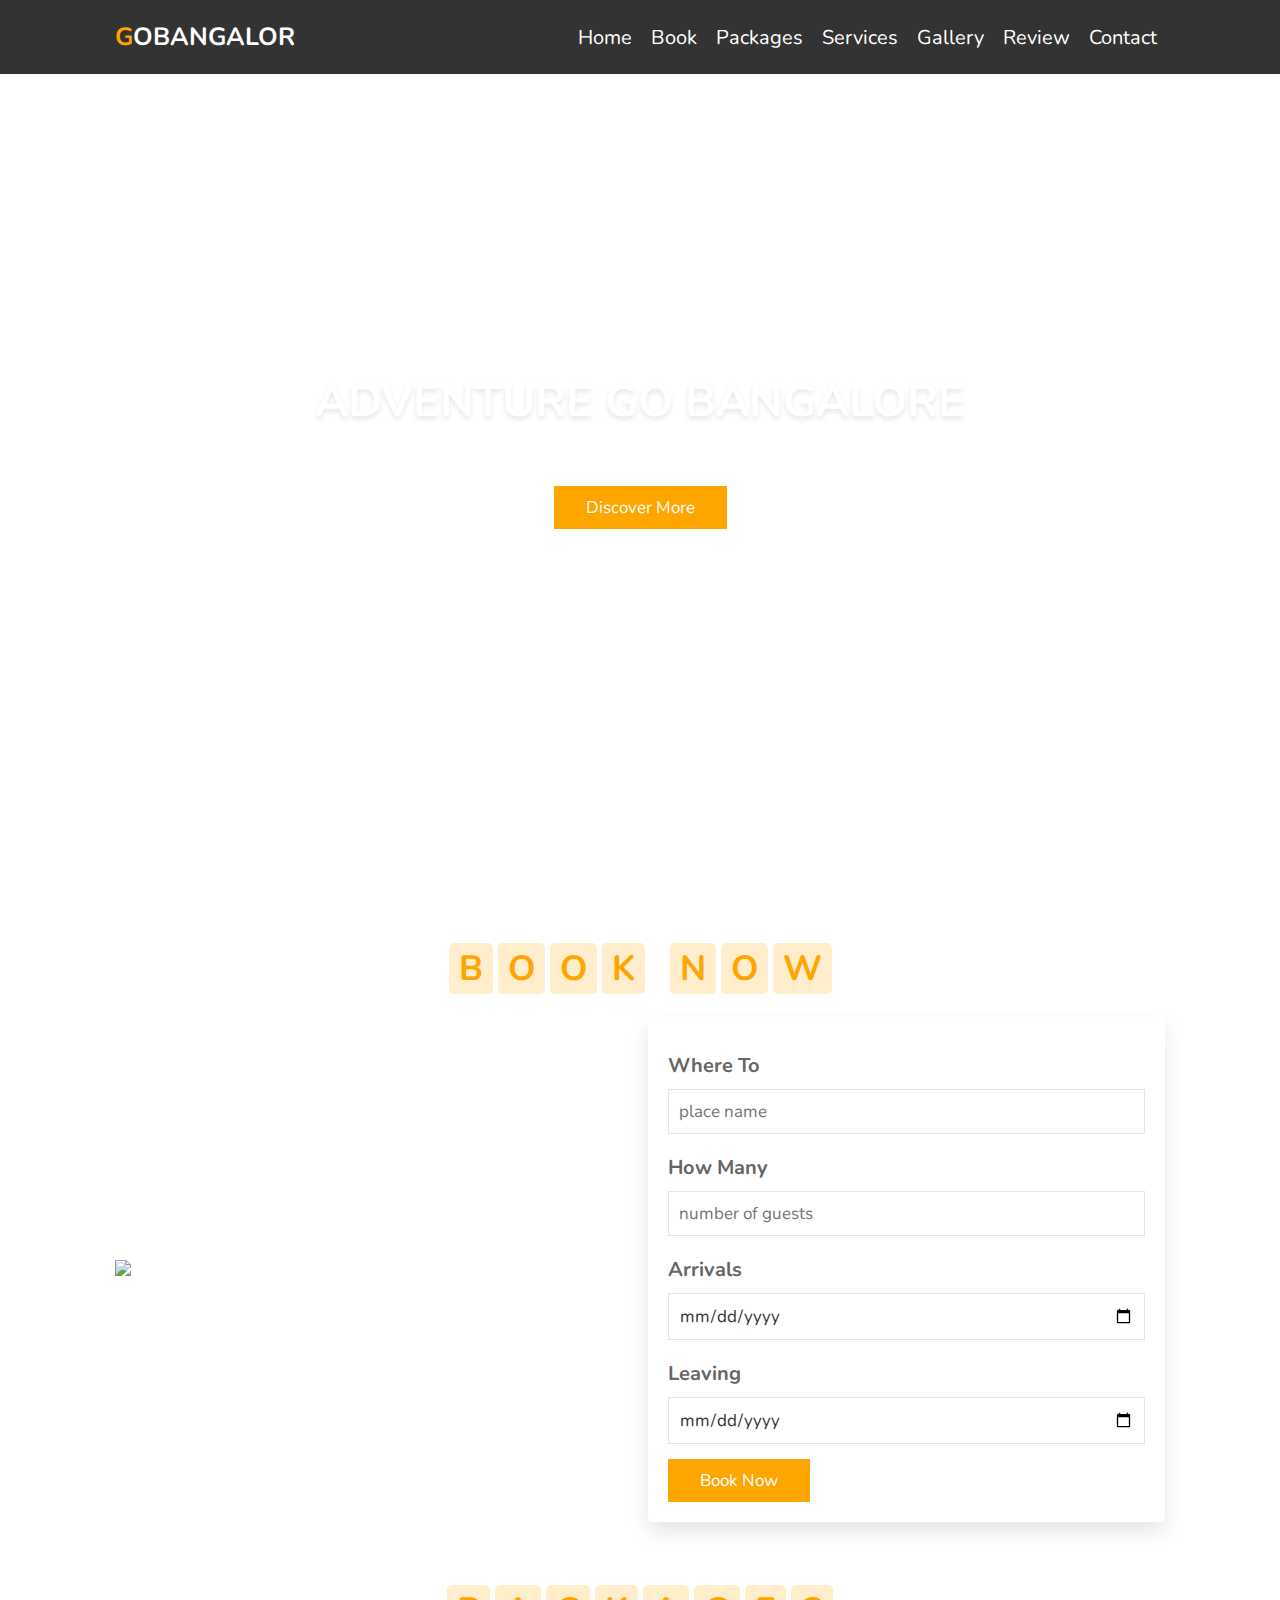
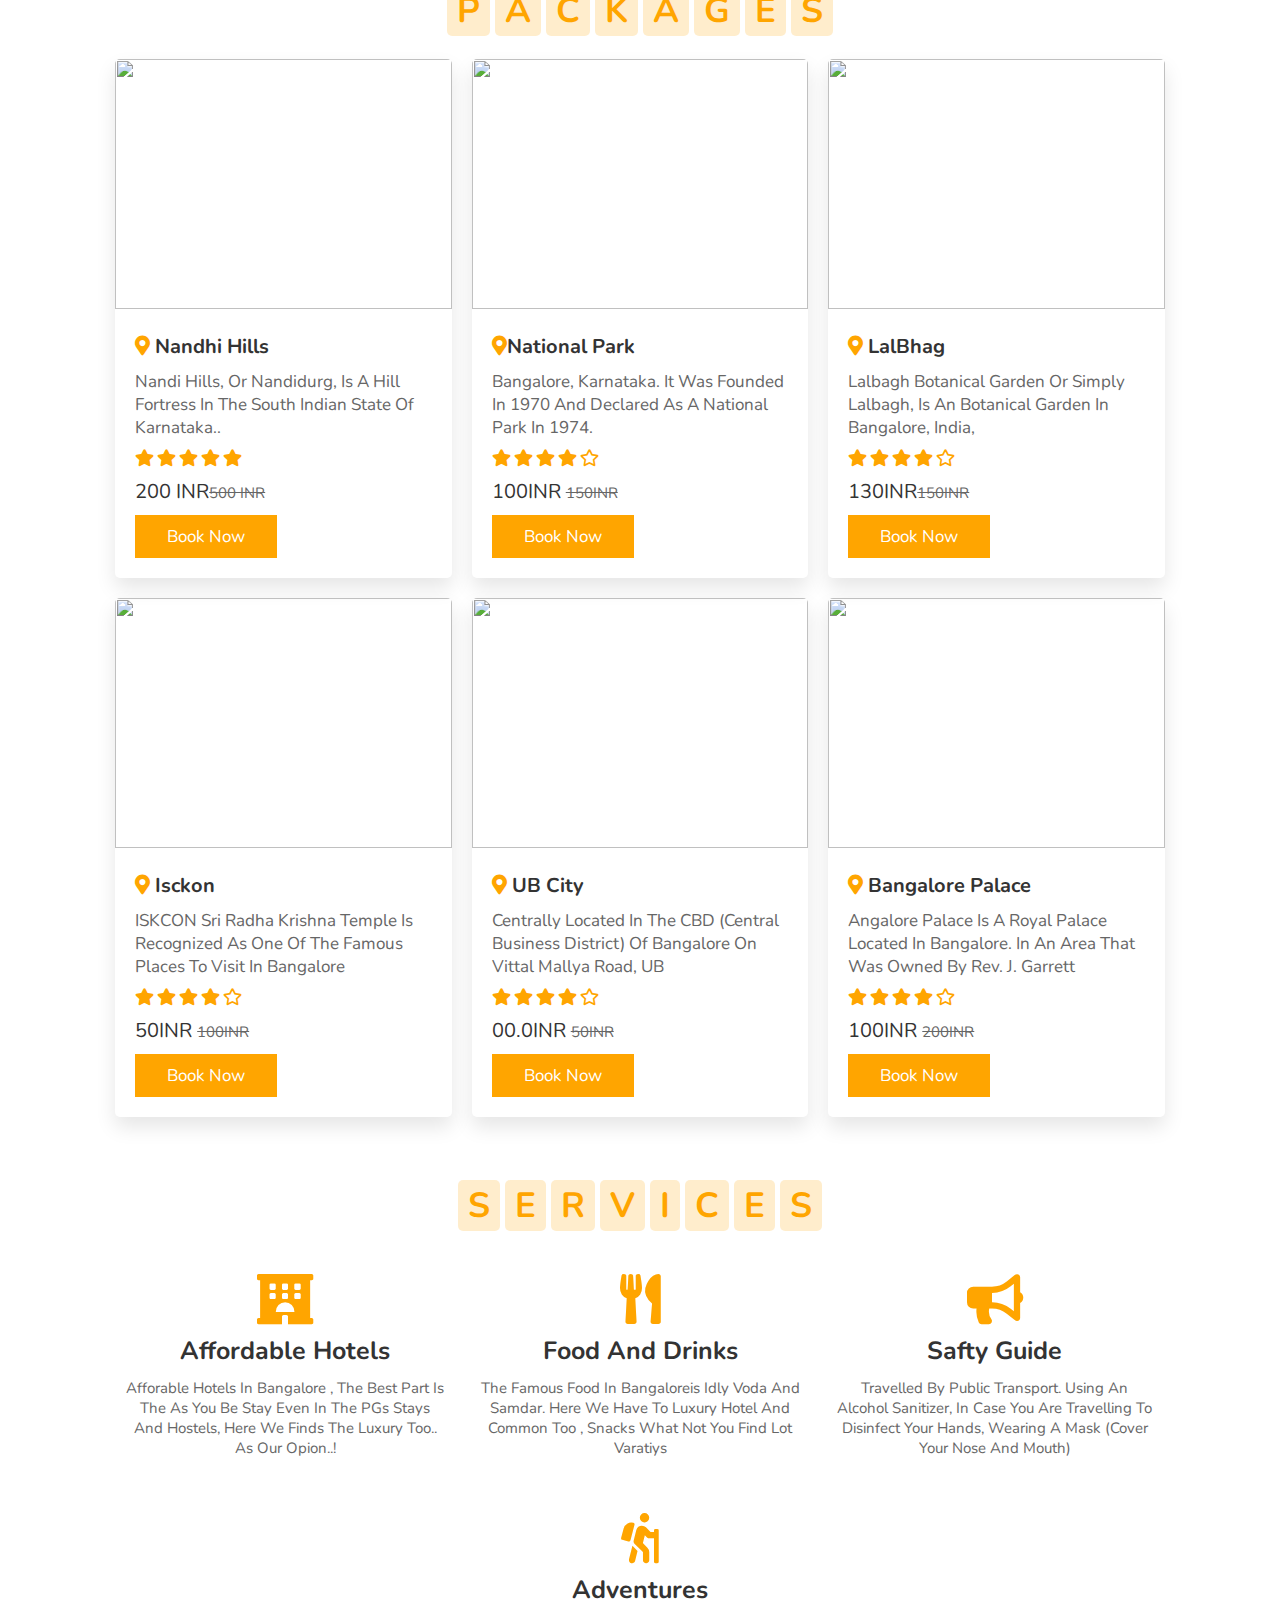
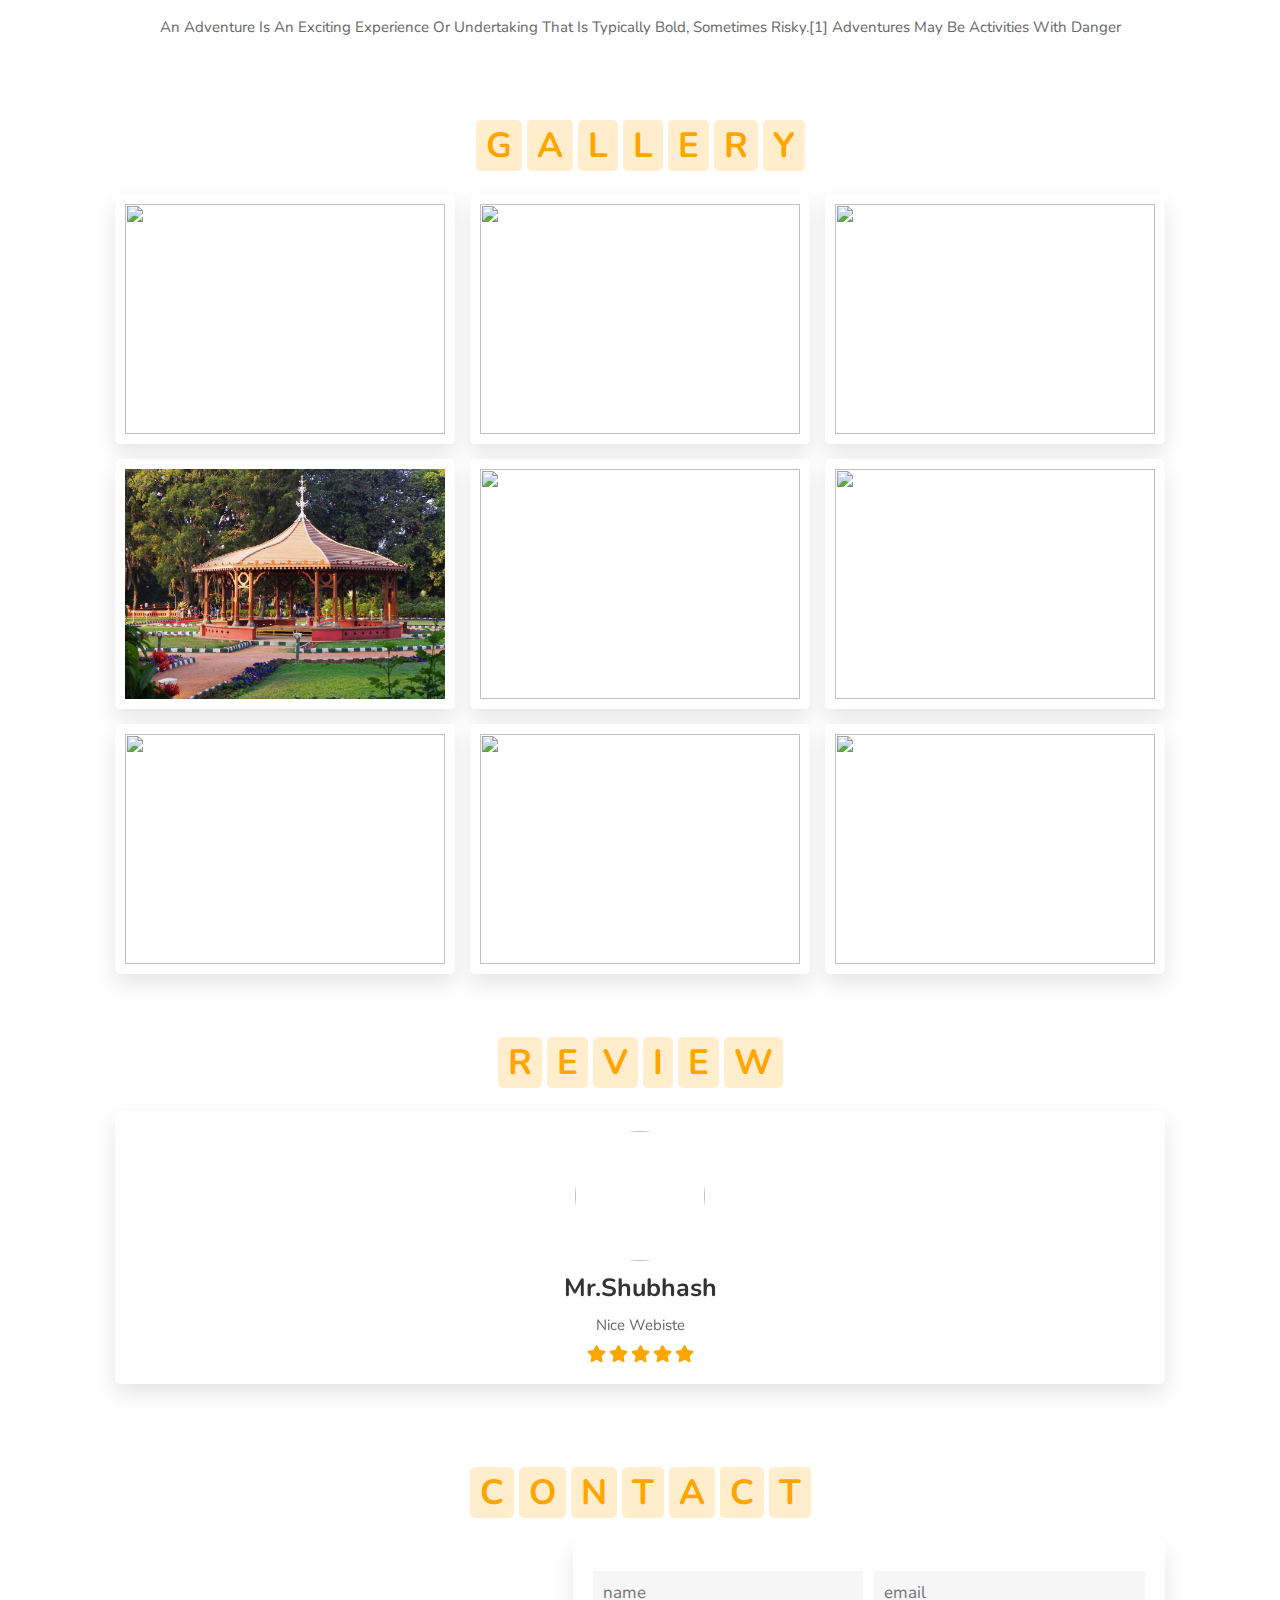
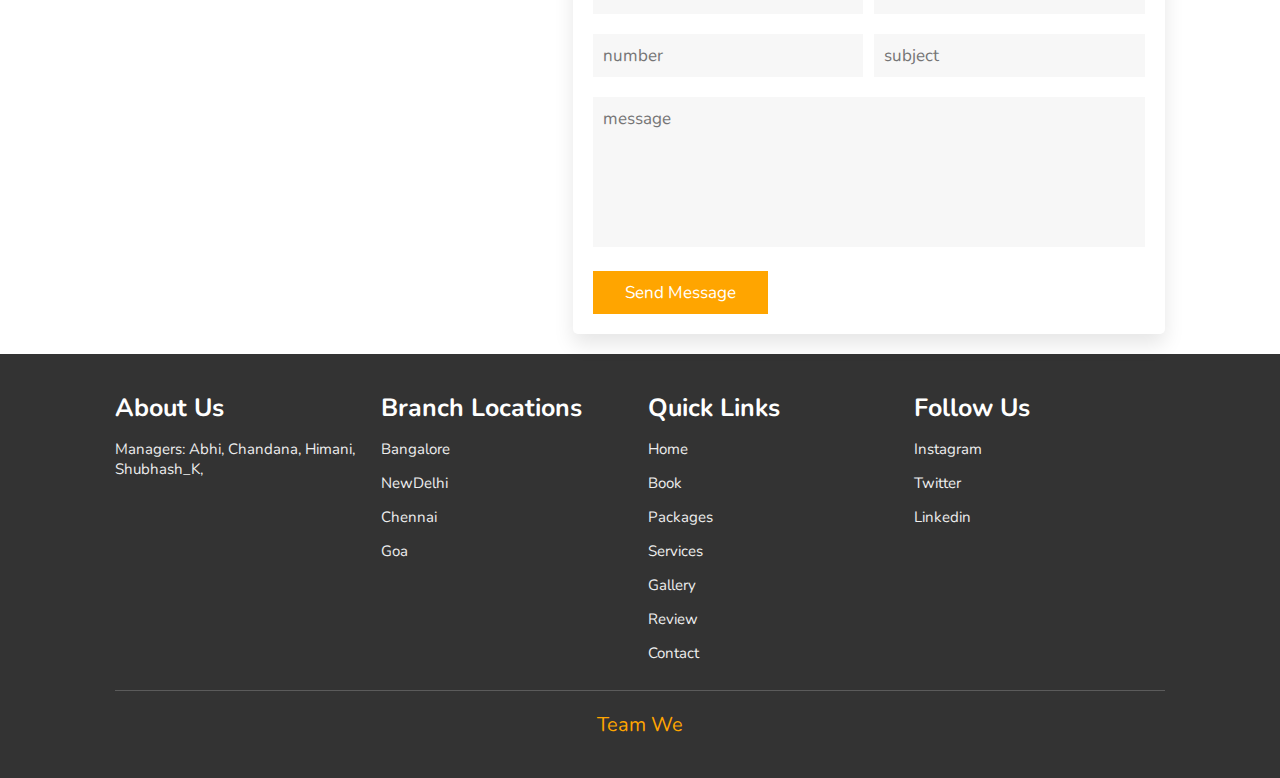
==== index.html @ 57ded28d "toursim" ====
<!DOCTYPE html>
<html lang="en">
<head>
    <meta charset="UTF-8">
    <meta name="viewport" content="width=device-width, initial-scale=1.0">
    <title>Go Travel Go </title>

    <link rel="stylesheet" href="https://unpkg.com/swiper/swiper-bundle.min.css" />
    <link rel="stylesheet" href="https://cdnjs.cloudflare.com/ajax/libs/font-awesome/5.15.3/css/all.min.css">
    <link rel="stylesheet" href="style.css">

</head>
<body>
    


<header>

    <div id="menu-bar" class="fas fa-bars"></div>

    <a href="#" class="logo"><span>G</span>oBangalor</a>

    <nav class="navbar">
        <a href="#home">home</a>
        <a href="#book">book</a>
        <a href="#packages">packages</a>
        <a href="#services">services</a>
        <a href="#gallery">gallery</a>
        <a href="#review">review</a>
        <a href="#contact">contact</a>
    </nav>

   

    

</header>







<section class="home" id="home">

    <div class="content">
        <video autoplay loop muted class="back-video">
            <source src="C:\web\vid-3.mp4" type="video/mp4">
        </video>
        <h3>adventure Go Bangalore</h3>
        <p>dicover new places with us,In Bangalore</p>
        <a href="#" class="btn">discover more</a>
    </div>
   


</section>

<section class="book" id="book">

    <h1 class="heading">
        <span>b</span>
        <span>o</span>
        <span>o</span>
        <span>k</span>
        <span class="space"></span>
        <span>n</span>
        <span>o</span>
        <span>w</span>
    </h1>

    <div class="row">

        <div class="image">
            <img src="C:\web\lalbagh-botanical-garden-mavalli-bangalore-botanical-gardens-3xrw1uhvye.jpg" class="life">
        </div>

        <form action="">
            <div class="inputBox">
                <h3>where to</h3>
                <input type="text" placeholder="place name">
            </div>
            <div class="inputBox">
                <h3>how many</h3>
                <input type="number" placeholder="number of guests">
            </div>
            <div class="inputBox">
                <h3>arrivals</h3>
                <input type="date">
            </div>
            <div class="inputBox">
                <h3>leaving</h3>
                <input type="date">
            </div>
            <input type="submit" class="btn" value="book now">
        </form>

    </div>

</section>



<section class="packages" id="packages">

    <h1 class="heading">
        <span>p</span>
        <span>a</span>
        <span>c</span>
        <span>k</span>
        <span>a</span>
        <span>g</span>
        <span>e</span>
        <span>s</span>
    </h1>

    <div class="box-container">

        <div class="box">
            <img src="C:\web\Cover2.jpg" alt="">
            <div class="content">
                <h3> <i class="fas fa-map-marker-alt"></i> Nandhi Hills </h3>
                <p>
                    Nandi Hills, or Nandidurg, is a hill fortress in the south Indian state of Karnataka..</p>
                <div class="stars">
                    <i class="fas fa-star"></i>
                    <i class="fas fa-star"></i>
                    <i class="fas fa-star"></i>
                    <i class="fas fa-star"></i>
                    <i class="fas fa-star"></i>
                </div>
                <div class="price">200 INR<span>500 INR</span> </div>
                <a href="#" class="btn">book now</a>
            </div>
        </div>

        <div class="box">
            <img src="C:\web\bennerga-image.jpg" alt="">
            <div class="content">
                <h3> <i class="fas fa-map-marker-alt"></i>National Park</h3>
                <p>Bangalore, Karnataka. It was founded in 1970 and declared as a national park in 1974.</p>
                <div class="stars">
                    <i class="fas fa-star"></i>
                    <i class="fas fa-star"></i>
                    <i class="fas fa-star"></i>
                    <i class="fas fa-star"></i>
                    <i class="far fa-star"></i>
                </div>
                <div class="price">100INR <span> 150INR </span> </div>
                <a href="#" class="btn">book now</a>
            </div>
        </div>

        <div class="box">
            <img src="C:\web\Bengaluru-Lalbhag.jpg" alt="">
            <div class="content">
                <h3> <i class="fas fa-map-marker-alt"></i> LalBhag</h3>
                <p>Lalbagh Botanical Garden or simply Lalbagh, is an botanical garden in Bangalore, India,</p>
                <div class="stars">
                    <i class="fas fa-star"></i>
                    <i class="fas fa-star"></i>
                    <i class="fas fa-star"></i>
                    <i class="fas fa-star"></i>
                    <i class="far fa-star"></i>
                </div>
                <div class="price">130INR<span>150INR</span> </div>
                <a href="#" class="btn">book now</a>
            </div>
        </div>

        <div class="box">
            <img src="C:\web\oj4uql1o_iskcon-bangalore-ani-650_625x300_27_August_21.jpg" alt="">
            <div class="content">
                <h3> <i class="fas fa-map-marker-alt"></i> Isckon</h3>
                <p>ISKCON Sri Radha Krishna Temple is recognized as one of the famous places to visit in Bangalore </p>
                <div class="stars">
                    <i class="fas fa-star"></i>
                    <i class="fas fa-star"></i>
                    <i class="fas fa-star"></i>
                    <i class="fas fa-star"></i>
                    <i class="far fa-star"></i>
                </div>
                <div class="price"> 50INR <span>100INR</span> </div>
                <a href="#" class="btn">book now</a>
            </div>
        </div>

        <div class="box">
            <img src="C:\web\ub-city-bangalore-1.jpg" alt="">
            <div class="content">
                <h3> <i class="fas fa-map-marker-alt"></i> UB City</h3>
                <p>Centrally located in the CBD (Central Business District) of Bangalore on Vittal Mallya Road, UB</p>
                <div class="stars">
                    <i class="fas fa-star"></i>
                    <i class="fas fa-star"></i>
                    <i class="fas fa-star"></i>
                    <i class="fas fa-star"></i>
                    <i class="far fa-star"></i>
                </div>
                <div class="price">00.0INR <span>50INR</span> </div>
                <a href="#" class="btn">book now</a>
            </div>
        </div>

        <div class="box">
            <img src="C:\web\Overview-1.jpg" alt="">
            <div class="content">
                <h3> <i class="fas fa-map-marker-alt"></i> Bangalore Palace</h3>
                <p>angalore Palace is a royal palace located in Bangalore. In an area that was owned by Rev. J. Garrett</p>
                <div class="stars">
                    <i class="fas fa-star"></i>
                    <i class="fas fa-star"></i>
                    <i class="fas fa-star"></i>
                    <i class="fas fa-star"></i>
                    <i class="far fa-star"></i>
                </div>
                <div class="price">100INR <span>200INR</span> </div>
                <a href="#" class="btn">book now</a>
            </div>
        </div>

    </div>

</section>

<!-- packages section ends -->

<!-- services section starts  -->

<section class="services" id="services">

    <h1 class="heading">
        <span>s</span>
        <span>e</span>
        <span>r</span>
        <span>v</span>
        <span>i</span>
        <span>c</span>
        <span>e</span>
        <span>s</span>
    </h1>

    <div class="box-container">

        <div class="box">
            <i class="fas fa-hotel"></i>
            <h3>affordable hotels</h3>
            <p>Afforable Hotels in Bangalore , the best part is the as you be stay even in the PGs stays and hostels, here we finds the luxury too.. as our opion..!</p>
        </div>
        <div class="box">
            <i class="fas fa-utensils"></i>
            <h3>food and drinks</h3>
            <p>The famous food in Bangaloreis idly voda and samdar. Here we have to luxury hotel and common too , snacks what not you find lot varatiys </p>
        </div>
        <div class="box">
            <i class="fas fa-bullhorn"></i>
            <h3>safty guide</h3>
            <p>travelled by public transport. Using an alcohol sanitizer, in case you are travelling to disinfect your hands, wearing a mask (cover your nose and mouth) </p>
        </div>
        
        
        <div class="box">
            <i class="fas fa-hiking"></i>
            <h3>adventures</h3>
            <p>An adventure is an exciting experience or undertaking that is typically bold, sometimes risky.[1] Adventures may be activities with danger </p>
        </div>

    </div>

</section>


<section class="gallery" id="gallery">

    <h1 class="heading">
        <span>g</span>
        <span>a</span>
        <span>l</span>
        <span>l</span>
        <span>e</span>
        <span>r</span>
        <span>y</span>
    </h1>

    <div class="box-container">

        <div class="box">
            <img src="C:\web\Cover2.jpg" alt="">
            <div class="content">
                <h3>amazing places</h3>
                <p>Amazing Places In Karnataka,India.here we are </p>
                <a href="#" class="btn">see more</a>
            </div>
        </div>
        <div class="box">
            <img src="C:\web\The-Leela-Palace-Jaipur_0.jpg.webp" alt="">
            <div class="content">
                <h3>amazing places</h3>
                <p>Amazing Places In Karnataka,India.here we are </p>
                <a href="#" class="btn">see more</a>
            </div>
        </div>
        <div class="box">
            <img src="C:\web\1ce9792ae00ed571b84f81c46ff929f2-1.jpg" alt="">
            <div class="content">
                <h3>amazing places</h3>
                <p>Amazing Places In Karnataka,India.here we are </p>
                <a href="#" class="btn">see more</a>
            </div>
        </div>
        <div class="box">
            <img src="1504837029_lal_bagh_bangalore-1.jpg" alt="">
            <div class="content">
                <h3>amazing places</h3>
                <p>Amazing Places In Karnataka,India.here we are </p>
                <a href="#" class="btn">see more</a>
            </div>
        </div>
        <div class="box">
            <img src="C:\web\410A250C-DC09-45A9-BCA1-AA27204027AB.jpg" alt="">
            <div class="content">
                <h3>amazing places</h3>
                <p>Amazing Places In Karnataka,India.here we are </p>
                <a href="#" class="btn">see more</a>
            </div>
        </div>
        <div class="box">
            <img src="C:\web\1365px-BANGALORE_PALACE_INTERIOR_VIEW-4.jpg" alt="">
            <div class="content">
                <h3>amazing places</h3>
                <p>Amazing Places In Karnataka,India.here we are </p>
                <a href="#" class="btn">see more</a>
            </div>
        </div>
        <div class="box">
            <img src="C:\web\20190120-104931-largejpg-2.jpg" alt="">
            <div class="content">
                <h3>amazing places</h3>
                <p>Amazing Places In Karnataka,India.here we are </p>
                <a href="#" class="btn">see more</a>
            </div>
        </div>
        <div class="box">
            <img src="C:\web\195291012.jpg" alt="">
            <div class="content">
                <h3>amazing places</h3>
                <p>Amazing Places In Karnataka,India.here we are </p>
                <a href="#" class="btn">see more</a>
            </div>
        </div>
        <div class="box">
            <img src="C:\web\Bannerghatta-National-Park.jpg" alt="">
            <div class="content">
                <h3>amazing places</h3>
                <p>Amazing Places In Karnataka,India.here we are </p>
                <a href="#" class="btn">see more</a>
            </div>
        </div>

    </div>

</section>

<section class="review" id="review">

    <h1 class="heading">
        <span>r</span>
        <span>e</span>
        <span>v</span>
        <span>i</span>
        <span>e</span>
        <span>w</span>
    </h1>

    <div class="swiper-container review-slider">

        <div class="swiper-wrapper">

            <div class="swiper-slide">
                <div class="box">
                    <img src="C:\web\shubhash.jfif" alt="">
                    <h3>Mr.Shubhash</h3>
                    <p>nice webiste</p>
                    <div class="stars">
                        <i class="fas fa-star"></i>
                        <i class="fas fa-star"></i>
                        <i class="fas fa-star"></i>
                        <i class="fas fa-star"></i>
                        <i class="fas fa-star"></i>
                    </div>
                </div>
            </div>
            
          
            

        </div>

    </div>

</section>



<section class="contact" id="contact">
    
    <h1 class="heading">
        <span>c</span>
        <span>o</span>
        <span>n</span>
        <span>t</span>
        <span>a</span>
        <span>c</span>
        <span>t</span>
    </h1>

    <div class="row">

        <div class="image">
            <img src="C:\web\684f01f4-baf0-4281-8007-8051785676ce.jfif" alt="">
        </div>

        <form action="">
            <div class="inputBox">
                <input type="text" placeholder="name">
                <input type="email" placeholder="email">
            </div>
            <div class="inputBox">
                <input type="number" placeholder="number">
                <input type="text" placeholder="subject">
            </div>
            <textarea placeholder="message" name="" id="" cols="30" rows="10"></textarea>
            <input type="submit" class="btn" value="send message">
        </form>

    </div>
    
</section>




<section class="footer">

    <div class="box-container">

        <div class="box">
            <h3>about us</h3>
            <p>Managers:  Abhi, Chandana, Himani, Shubhash_K,</p>
            
        </div>
        <div class="box">
            <h3>branch locations</h3>
            <a href="#">Bangalore</a>
            <a href="#">NewDelhi</a>
            <a href="#">Chennai</a>
            <a href="#">Goa</a>
        </div>
        <div class="box">
            <h3>quick links</h3>
            <a href="#">home</a>
            <a href="#">book</a>
            <a href="#">packages</a>
            <a href="#">services</a>
            <a href="#">gallery</a>
            <a href="#">review</a>
            <a href="#">contact</a>
        </div>
        <div class="box">
            <h3>follow us</h3>
            <a href="#">instagram</a>
            <a href="#">twitter</a>
            <a href="#">linkedin</a>
        </div>

    </div>

    <h1 class="credit">  <span>Team We</span>  </h1>

</section>
















<script src="https://unpkg.com/swiper/swiper-bundle.min.js"></script>

<!-- custom js file link  -->
<script src="js/script.js"></script>

</body>
</html>
---- style.css ----
@import url('https://fonts.googleapis.com/css2?family=Nunito:wght@200;300;400;600;700&display=swap');

:root{
  --orange:#ffa500;
}

*{
  font-family: 'Nunito', sans-serif;
  margin:0; padding:0;
  box-sizing: border-box;
  text-transform: capitalize;
  outline: none; border:none;
  text-decoration: none;
  transition: all .2s linear;
}

*::selection{
  background:var(--orange);
  color:#fff;
}

html{
  font-size: 62.5%;
  overflow-x: hidden;
  scroll-padding-top: 6rem;
  scroll-behavior: smooth;
}

section{
  padding:2rem 9%;
}

.heading{
  text-align: center;
  padding:2.5rem 0
}

.heading span{
  font-size: 3.5rem;
  background:rgba(255, 165, 0,.2);
  color:var(--orange);
  border-radius: .5rem;
  padding:.2rem 1rem;
}

.heading span.space{
  background:none;
}

.btn{
  display: inline-block;
  margin-top: 1rem;
  background:var(--orange);
  color:#fff;
  padding:.8rem 3rem;
  border:.2rem solid var(--orange);
  cursor: pointer;
  font-size: 1.7rem;
}

.btn:hover{
  background:rgba(255, 165, 0,.2);
  color:var(--orange);
}

header{
  position: fixed;
  top:0; left: 0; right:0;
  background:#333;
  z-index: 1000;
  display: flex;
  align-items: center;
  justify-content: space-between;
  padding:2rem 9%;
}

header .logo{
  font-size: 2.5rem;
  font-weight: bolder;
  color:#fff;
  text-transform: uppercase;
}

header .logo span{
  color:var(--orange);
}

header .navbar a{
  color:#fff;
  font-size: 2rem;
  margin:0 .8rem;
}

header .navbar a:hover{
  color:var(--orange);
}

header .icons i{
  font-size: 2.5rem;
  color:#fff;
  cursor: pointer;
  margin-right: 2rem;
}

header .icons i:hover{
  color:var(--orange);
}






 

#menu-bar{
  color:#fff;
  border:.1rem solid #fff;
  border-radius: .5rem;
  font-size: 3rem;
  padding:.5rem 1.2rem;
  cursor: pointer;
  display: none;
}

.home{
  min-height: 100vh;
  display: flex;
  align-items: center;
  justify-content: center;
  flex-flow: column;
  position: relative;
  z-index: 0;
}

.home .content{
  text-align: center;
}

.home .content h3{
  font-size: 4.5rem;
  color:#fff;
  text-transform: uppercase;
  text-shadow: 0 .3rem .5rem rgba(0,0,0,.1);
}

.home .content p{
  font-size: 2.5rem;
  color:#fff;
  padding:.5rem 0;
}

.back-video{
  position:absolute;
  right:0;
  bottom:0;
  min-width: 100%;
  min-height: 100%;
  width: auto;
  
  z-index: -1;
}
.book .row{
  display: flex;
  flex-wrap: wrap;
  gap:1.5rem;
  align-items: center;
}

.book .row .image{
  flex:1 1 40rem;
}

.book .row .image img{
  width:100%;
}

.book .row form{
  flex:1 1 40rem;
  padding:2rem;
  box-shadow: 0 1rem 2rem rgba(0,0,0,.1);
  border-radius: .5rem;
}

.book .row form .inputBox{
  padding:.5rem 0;
}

.book .row form .inputBox input{
  width:100%;
  padding:1rem;
  border:.1rem solid rgba(0,0,0,.1);
  font-size: 1.7rem;
  color:#333;
  text-transform: none;
}

.book .row form .inputBox h3{
  font-size: 2rem;
  padding:1rem 0;
  color:#666;
}

.packages .box-container{
  display: flex;
  flex-wrap: wrap;
  gap:2rem;
}

.packages .box-container .box{
  flex:1 1 30rem;
  border-radius: .5rem;
  overflow: hidden;
  box-shadow: 0 1rem 2rem rgba(0,0,0,.1);
}

.packages .box-container .box img{
  height: 25rem;
  width:100%;
  object-fit: cover;
}

.packages .box-container .box .content{
  padding:2rem;
}

.packages .box-container .box .content h3{
  font-size:2rem;
  color:#333;
}

.packages .box-container .box .content h3 i{
  color:var(--orange);
}

.packages .box-container .box .content p{
  font-size:1.7rem;
  color:#666;
  padding:1rem 0;
}

.packages .box-container .box .content .stars i{
  font-size:1.7rem;
  color:var(--orange);
}

.packages .box-container .box .content .price{
  font-size: 2rem;
  color:#333;
  padding-top: 1rem;
}

.packages .box-container .box .content .price span{
  color:#666;
  font-size: 1.5rem;
  text-decoration: line-through;
}

.services .box-container{
  display: flex;
  flex-wrap: wrap;
  gap:1.5rem;
}

.services .box-container .box{
  flex: 1 1 30rem;
  border-radius: .5rem;
  padding:1rem;
  text-align: center;
}

.services .box-container .box i{
  padding:1rem;
  font-size: 5rem;
  color:var(--orange);
}

.services .box-container .box h3{
  font-size: 2.5rem;
  color:#333;
}

.services .box-container .box p{
  font-size: 1.5rem;
  color:#666;
  padding:1rem 0;
}

.services .box-container .box:hover{
  box-shadow: 0 1rem 2rem rgba(0,0,0,.1);
}

.gallery .box-container{
  display: flex;
  flex-wrap: wrap;
  gap:1.5rem;
}

.gallery .box-container .box{
  overflow: hidden;
  box-shadow: 0 1rem 2rem rgba(0,0,0,.1);
  border:1rem solid #fff;
  border-radius: .5rem;
  flex:1 1 30rem;
  height: 25rem;
  position: relative;
}

.gallery .box-container .box img{
  height: 100%;
  width:100%;
  object-fit: cover;
}

.gallery .box-container .box .content{
  position: absolute;
  top:-100%; left:0;
  height: 100%;
  width:100%;
  text-align: center;
  background:rgba(0,0,0,.7);
  padding:2rem;
  padding-top: 5rem;
}

.gallery .box-container .box:hover .content{
  top:0;
}

.gallery .box-container .box .content h3{
  font-size: 2.5rem;
  color:var(--orange);
}

.gallery .box-container .box .content p{
  font-size: 1.5rem;
  color:#eee;
  padding:.5rem 0;
}

.review .review-slider{
  padding-bottom: 2rem;
}

.review .box{
  padding:2rem;
  text-align: center;
  box-shadow: 0 1rem 2rem rgba(0,0,0,.1);
  border-radius: .5rem;
}

.review .box img{
  height:13rem;
  width:13rem;
  border-radius: 50%;
  object-fit: cover;
  margin-bottom: 1rem;
}

.review .box h3{
  color:#333;
  font-size: 2.5rem;
}

.review .box p{
  color:#666;
  font-size: 1.5rem;
  padding:1rem 0;
}

.review .box .stars i{
  color:var(--orange);
  font-size: 1.7rem;
}

.contact .row{
  display: flex;
  flex-wrap: wrap;
  gap:1.5rem;
  align-items: center;
}

.contact .row .image{
  flex:1 1 35rem;
}

.contact .row .image img{
  width:100%;
}

.contact .row form{
  flex:1 1 50rem;
  padding:2rem;
  box-shadow: 0 1rem 2rem rgba(0,0,0,.1);
  border-radius: .5rem;
}

.contact .row form .inputBox{
  display: flex;
  flex-wrap: wrap;
  justify-content: space-between;
}

.contact .row form .inputBox input, .contact .row form textarea{
  width:49%;
  margin:1rem 0;
  padding:1rem;
  font-size: 1.7rem;
  color:#333;
  background:#f7f7f7;
  text-transform: none;
}

.contact .row form textarea{
  height: 15rem;
  resize: none;
  width:100%;
}

.brand-container{
  text-align: center;
}

.footer{
  background:#333;
}

.footer .box-container{
  display: flex;
  flex-wrap: wrap;
  gap:1.5rem;
}

.footer .box-container .box{
  padding:1rem 0;
  flex:1 1 25rem;
}

.footer .box-container .box h3{
  font-size: 2.5rem;
  padding:.7rem 0;
  color:#fff;
}

.footer .box-container .box p{
  font-size: 1.5rem;
  padding:.7rem 0;
  color:#eee;
}

.footer .box-container .box a{
  display: block;
  font-size: 1.5rem;
  padding:.7rem 0;
  color:#eee;
}

.footer .box-container .box a:hover{
  color:var(--orange);
  text-decoration: underline;
}

.footer .credit{
  text-align: center;
  padding:2rem 1rem;
  margin-top: 1rem;
  font-size: 2rem;
  font-weight: normal;
  color:#fff;
  border-top: .1rem solid rgba(255,255,255,.2);
}

.footer .credit span{
  color:var(--orange);
}
















/* media queries  */

@media (max-width:1200px){

  html{
    font-size: 55%;
  }

}

@media (max-width:991px){

  header{
    padding:2rem;
  }

  section{
    padding:2rem;
  }

}

@media (max-width:768px){

  #menu-bar{
    display: initial;
  }

  header .navbar{
    position: absolute;
    top:100%; right:0; left: 0;
    background: #333;
    border-top: .1rem solid rgba(255,255,255,.2);
    padding:1rem 2rem;
    clip-path: polygon(0 0, 100% 0, 100% 0, 0 0);
  }

  header .navbar.active{
    clip-path: polygon(0 0, 100% 0, 100% 100%, 0 100%);
  }

  header .navbar a{
    display: block;
    border-radius: .5rem;
    padding:1.5rem;
    margin:1.5rem 0;    
    background:#222;
  }

}

@media (max-width:450px){

  html{
    font-size: 50%;
  }

  .heading span{
    font-size: 2.5rem;
  }

  .contact .row form .inputBox input{
    width:100%;
  }

}
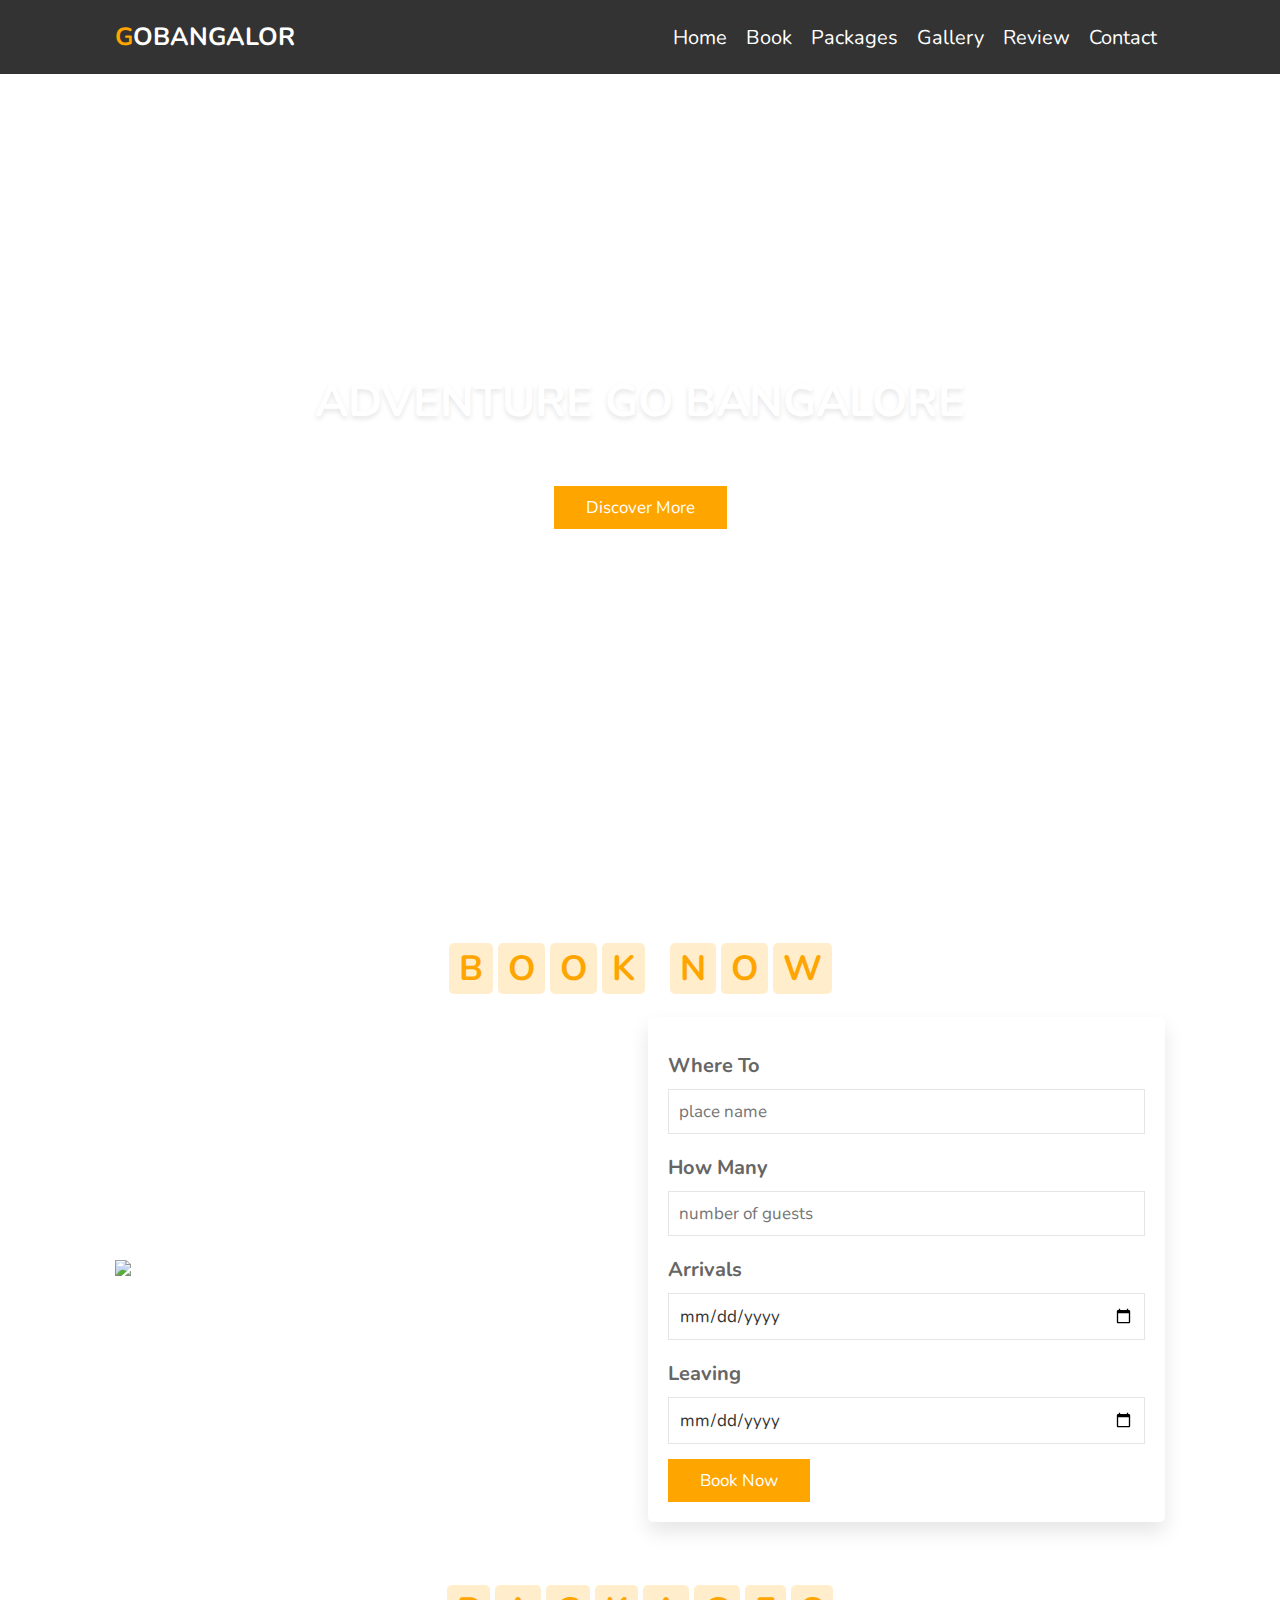
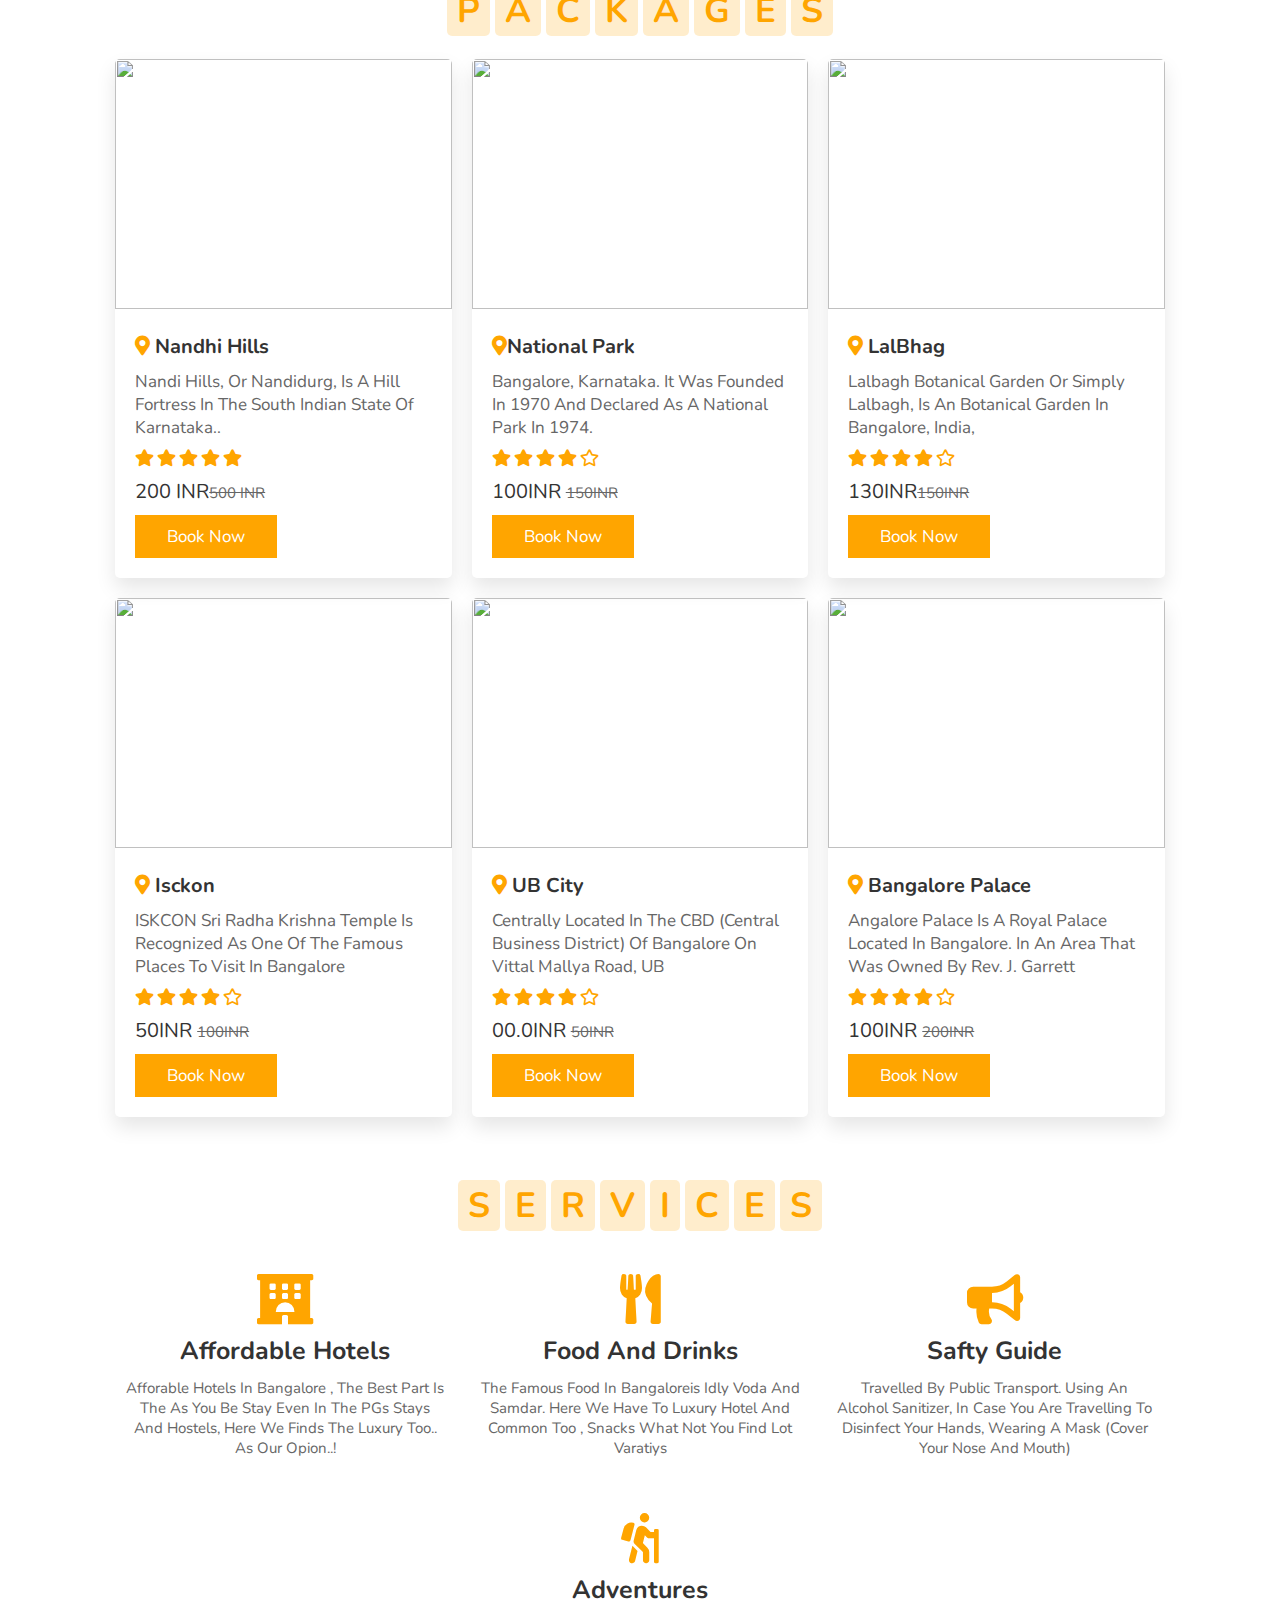
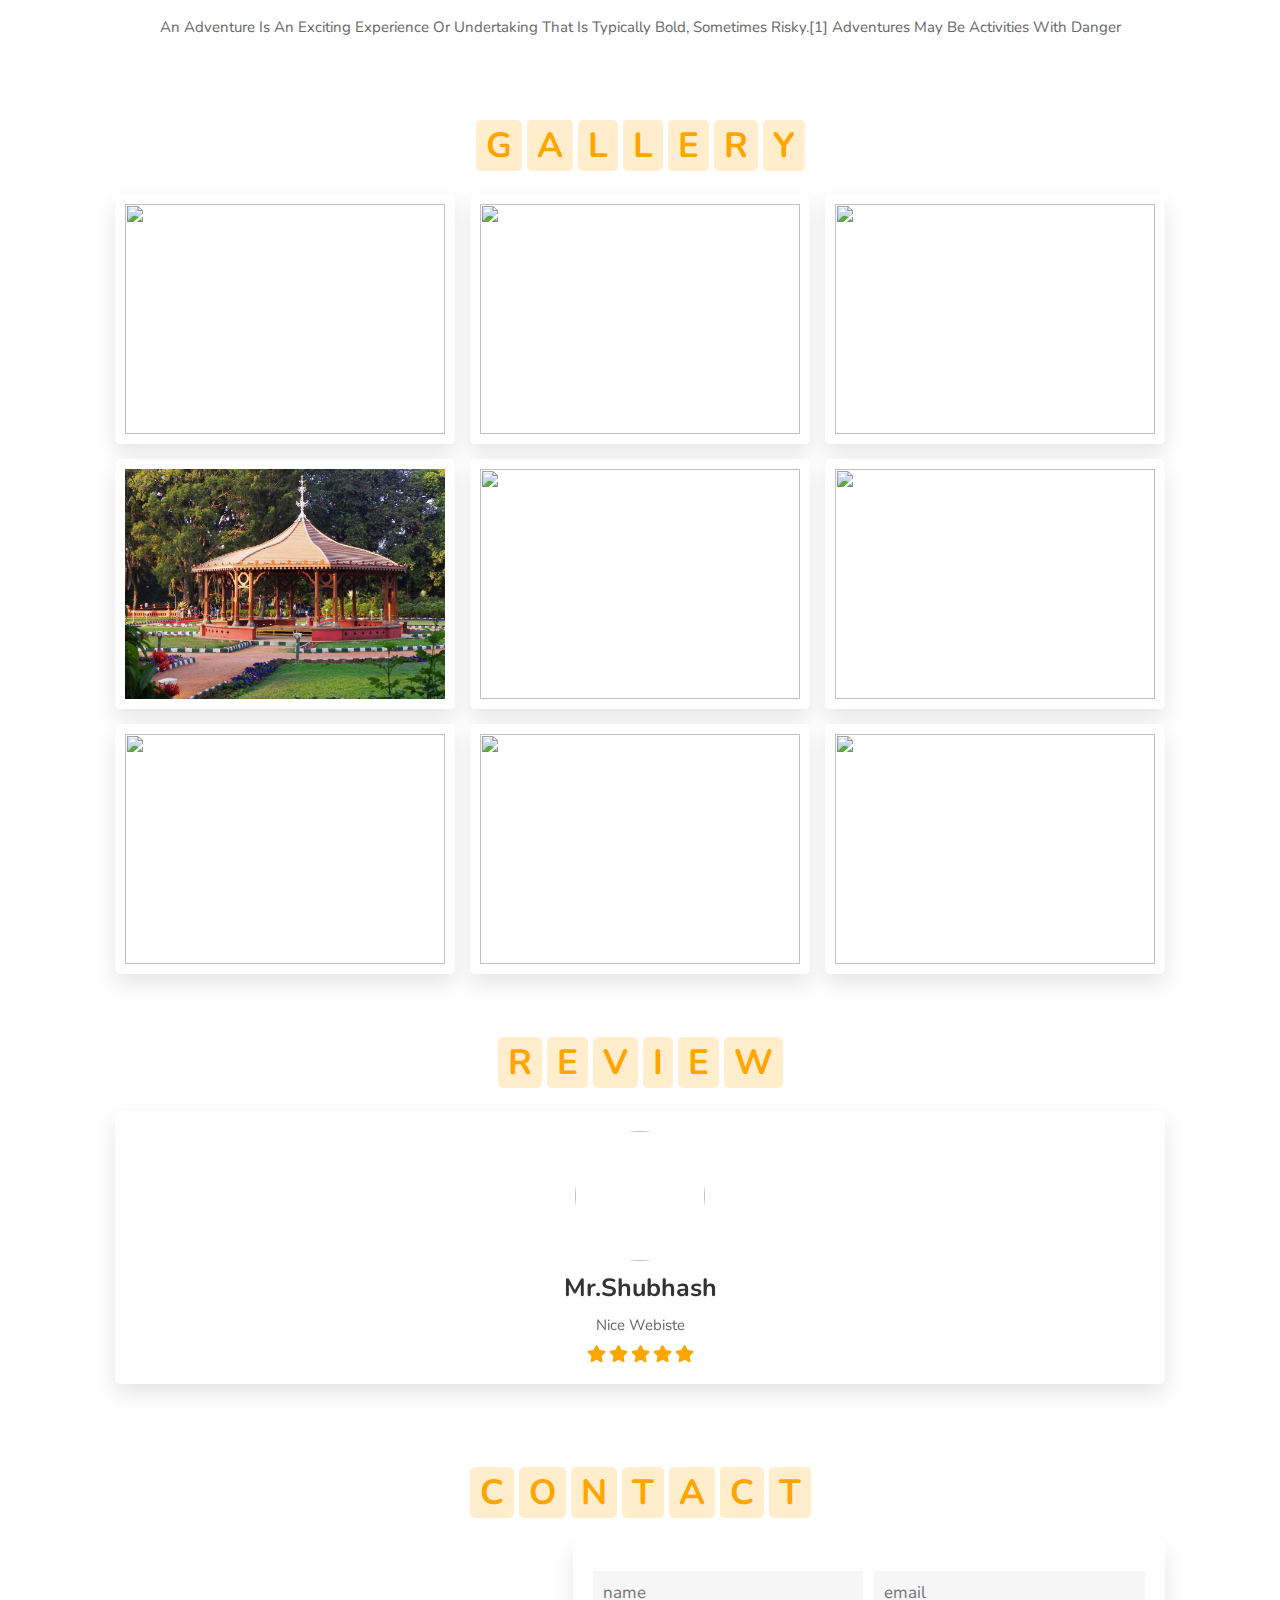
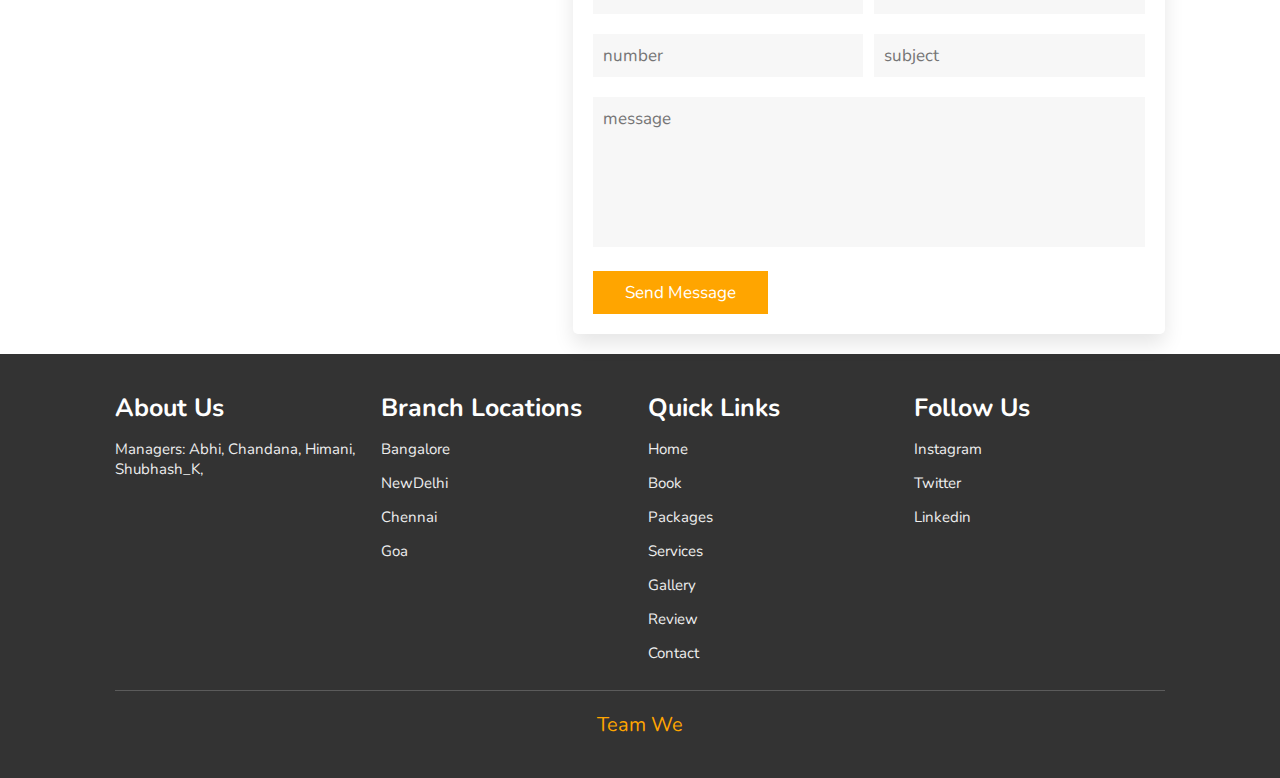
==== commit 1cd1242c: "editedbysubhash" ====
--- a/index.html
+++ b/index.html
@@ -13,7 +13,6 @@
 <body>
     
 
-
 <header>
 
     <div id="menu-bar" class="fas fa-bars"></div>
@@ -24,7 +23,7 @@
         <a href="#home">home</a>
         <a href="#book">book</a>
         <a href="#packages">packages</a>
-        <a href="#services">services</a>
+        
         <a href="#gallery">gallery</a>
         <a href="#review">review</a>
         <a href="#contact">contact</a>
--- a/style.css
+++ b/style.css
@@ -12,6 +12,7 @@
   outline: none; border:none;
   text-decoration: none;
   transition: all .2s linear;
+
 }
 
 *::selection{
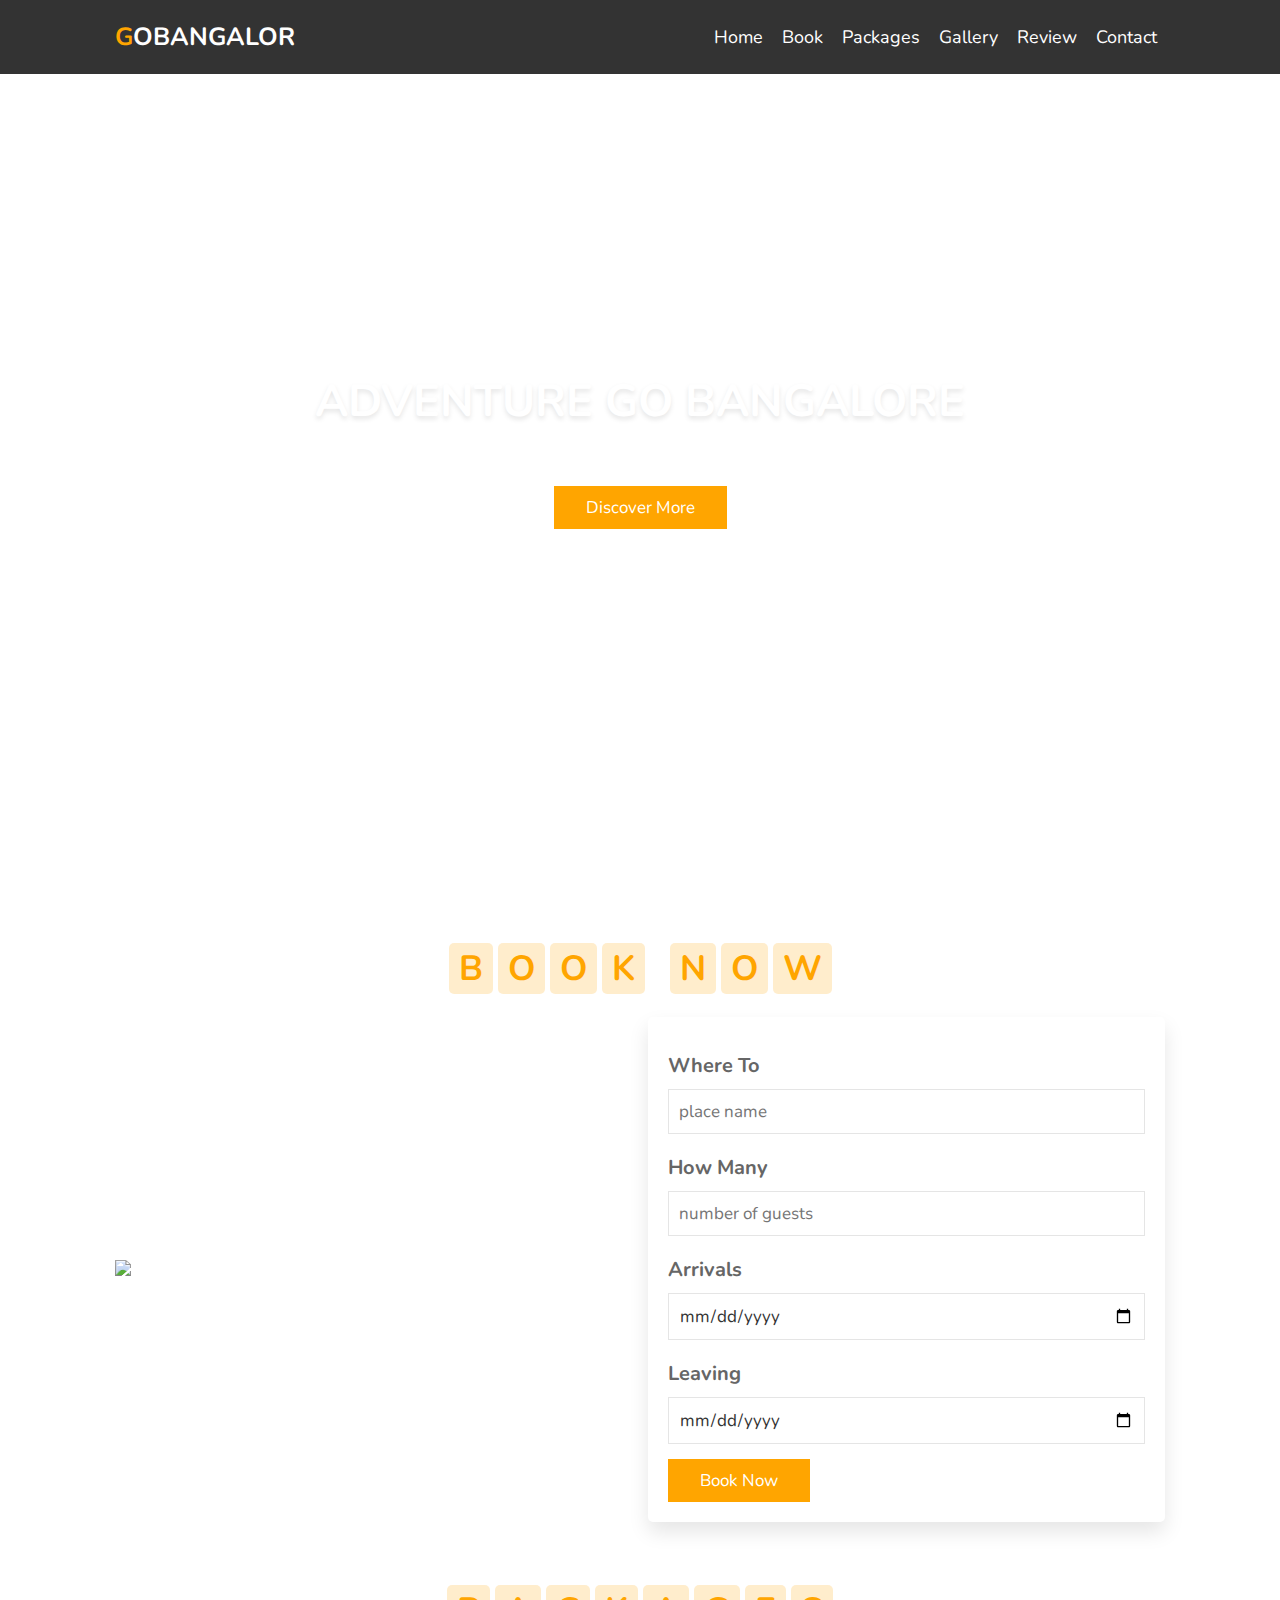
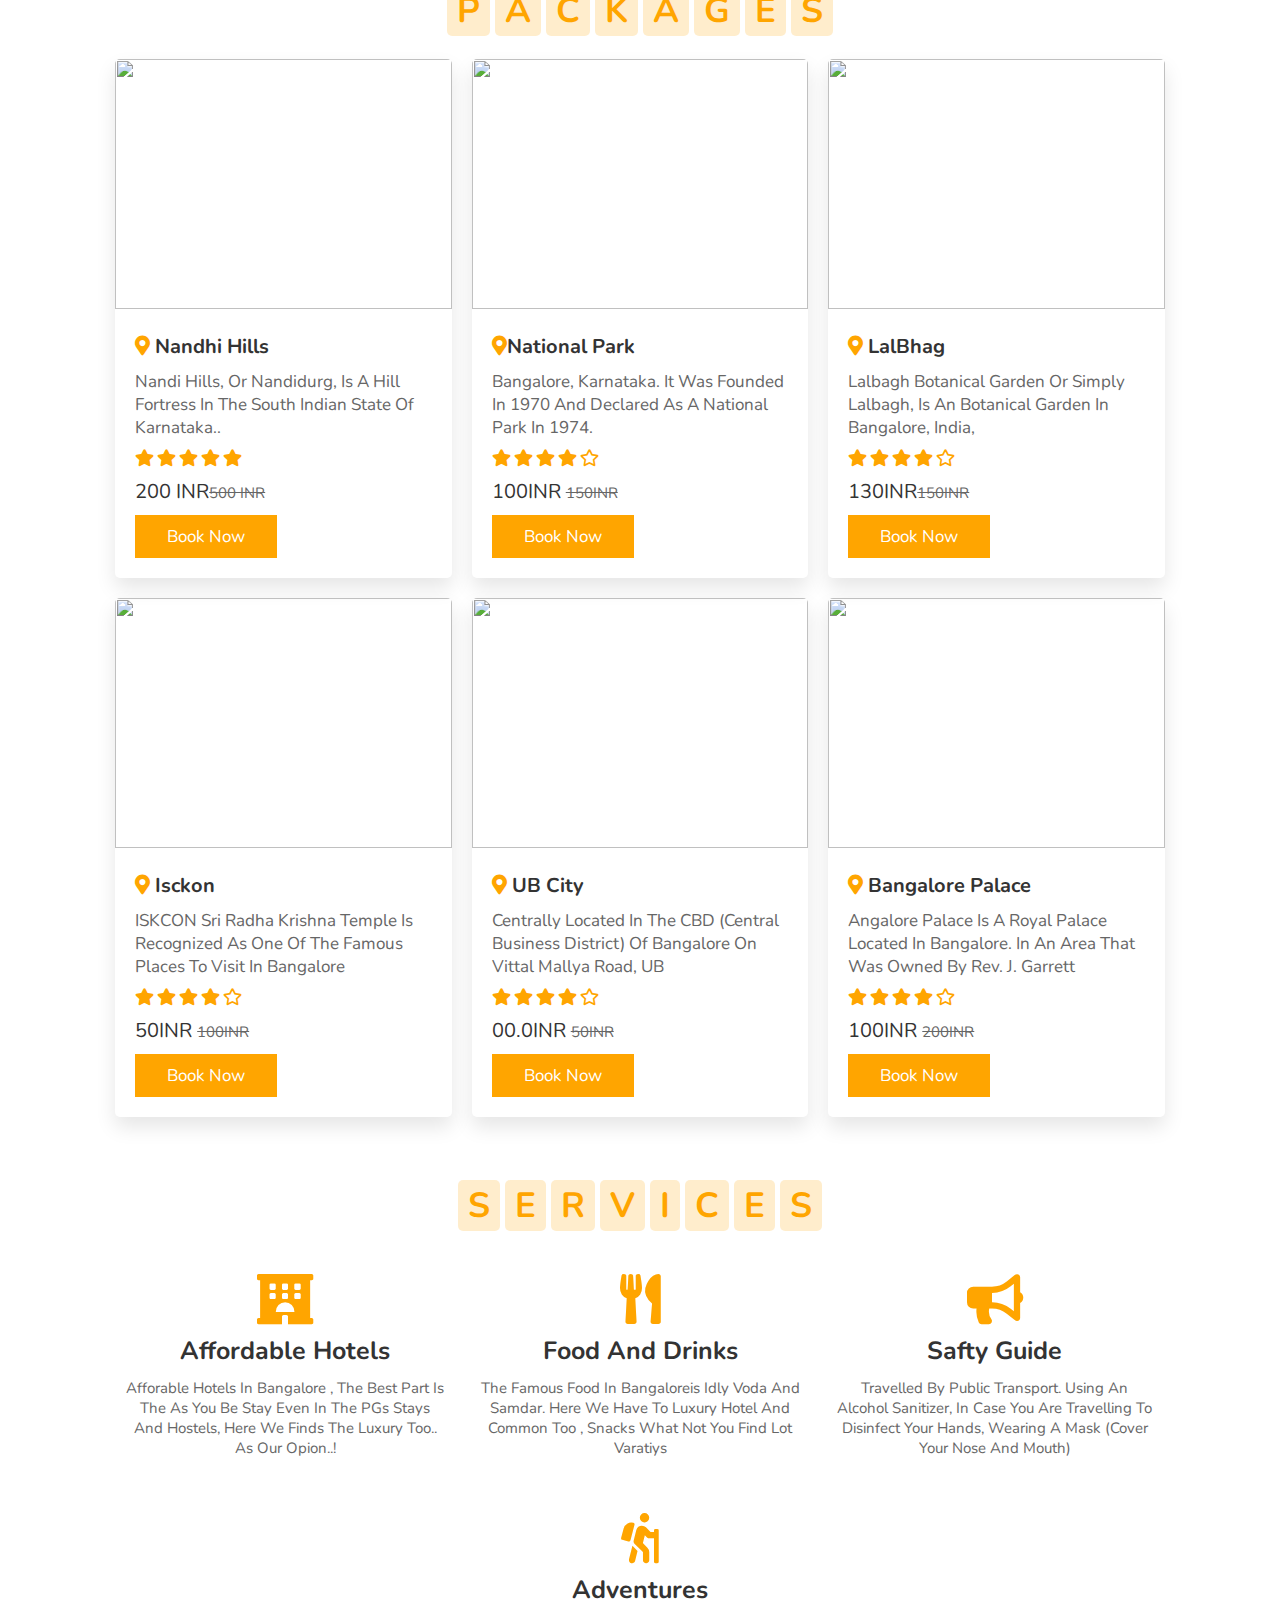
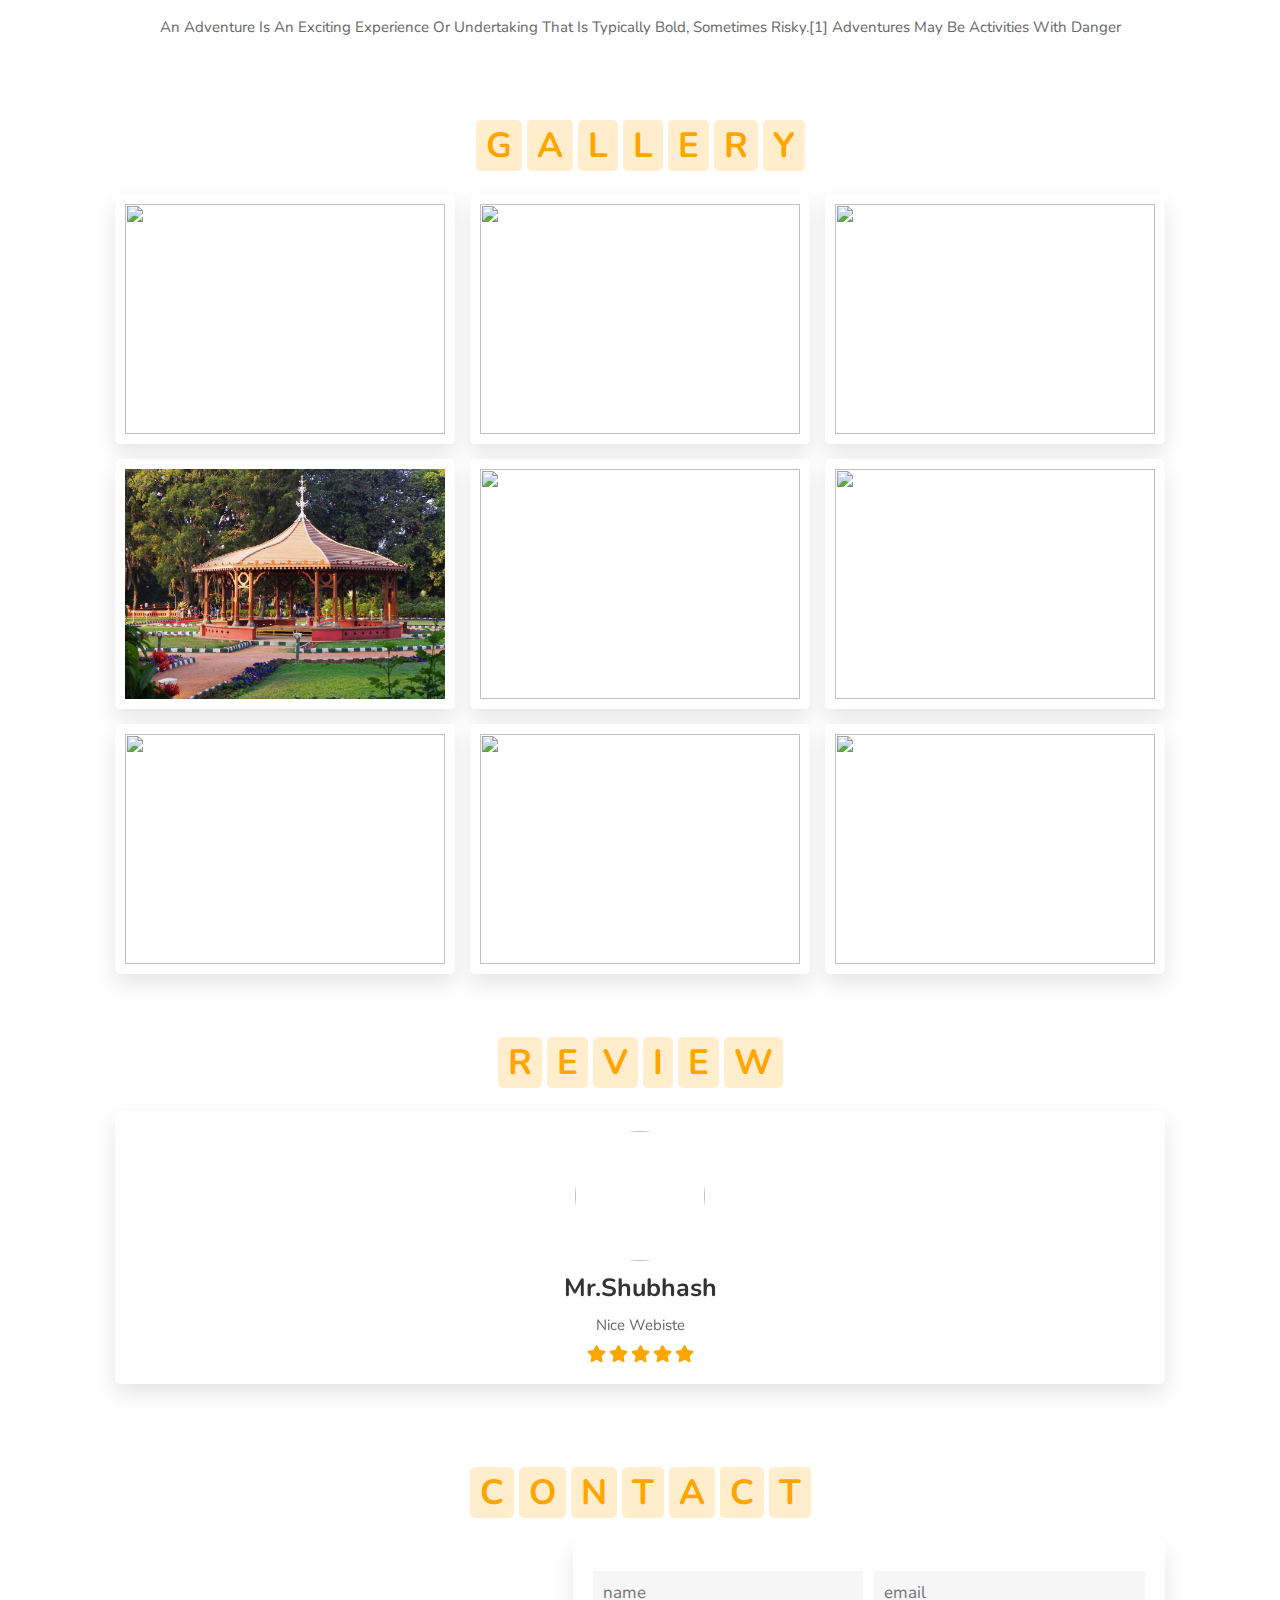
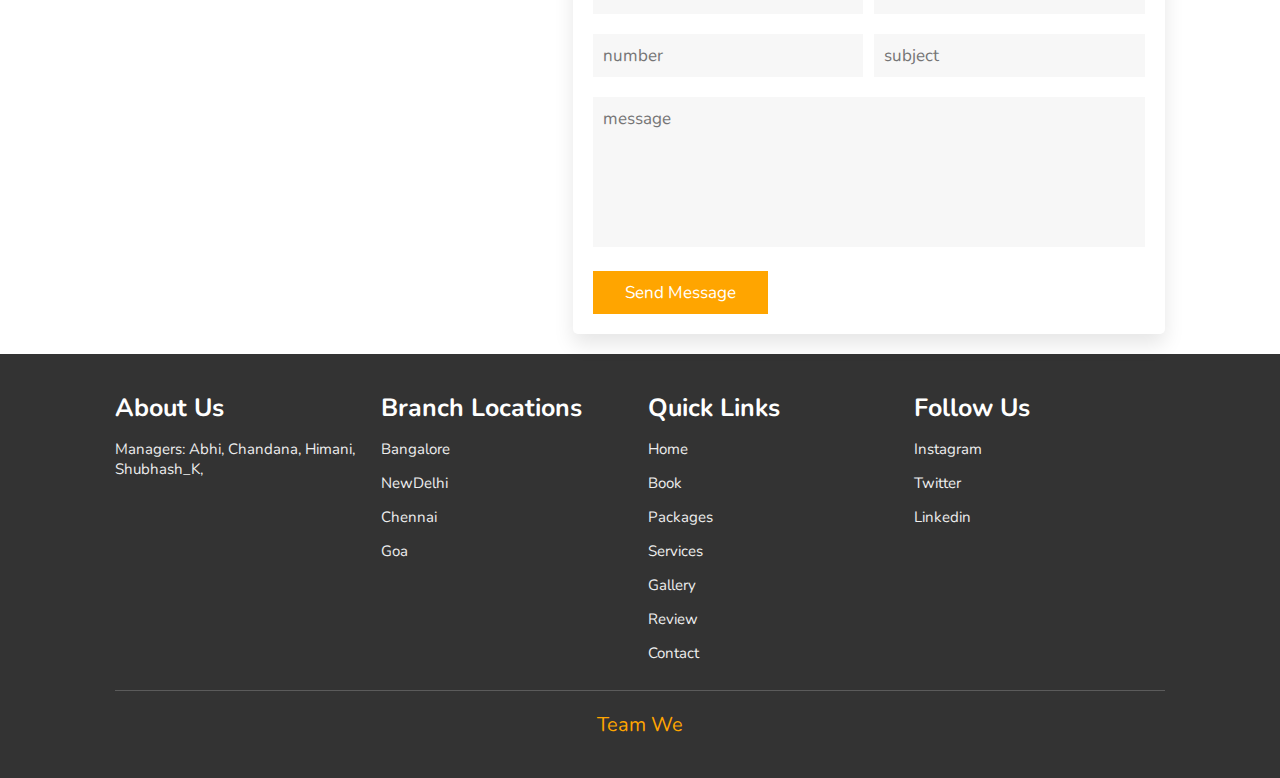
==== commit 6c6c8039: "edit" ====
--- a/index.html
+++ b/index.html
@@ -468,7 +468,7 @@
         </div>
         <div class="box">
             <h3>follow us</h3>
-            <a href="#">instagram</a>
+            <a href="https://www.instagram.com/dynamo_.s/">instagram</a>
             <a href="#">twitter</a>
             <a href="#">linkedin</a>
         </div>
--- a/style.css
+++ b/style.css
@@ -88,7 +88,7 @@
 
 header .navbar a{
   color:#fff;
-  font-size: 2rem;
+  font-size: 18px;
   margin:0 .8rem;
 }
 
